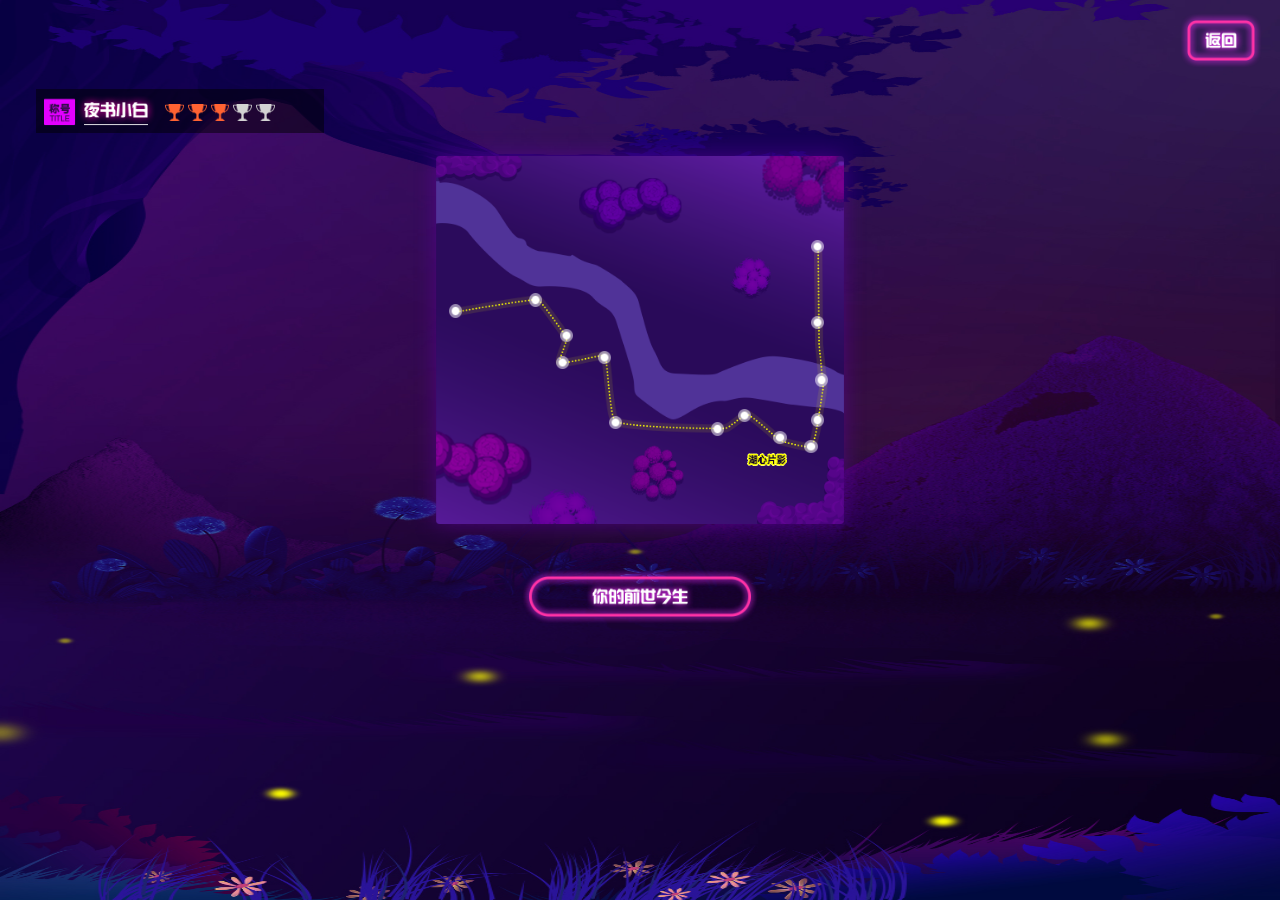
==== qianshi.html @ 1a5ada13 "夜书" ====
<!DOCTYPE html>
<html lang="en">
<head>
	<meta charset="UTF-8">
	<title>夜书纪念册</title>
	<meta name="viewport" content="width=device-width, initial-scale=1, minimum-scale=1, maximum-scale=1, user-scalable=no">
 	 <meta name="apple-mobile-web-app-capable" content="yes">
 	<meta name="apple-mobile-web-app-status-bar-style" content="black">
	<link rel="stylesheet" href="css/index.css">
	<script src="js/font.js"></script>
	<script src="js/jquery.min.js"></script>
	<script src="js/zepto.min.js"></script>
	<script src="js/index.js"></script>
	<script src="js/point.js"></script>
</head>
<body>
	<div class="album_background">
		<div class="backBtn back3"></div>
		<div class="qianshiBox">
			<div class="qianshiTitle">
				<div class="img">
					<img src="./images/chenhao.png" alt="">
				</div>
				<div class="star">
					<img src="./images/huang.png" alt="">
					<img src="./images/huang.png" alt="">
					<img src="./images/huang.png" alt="">
					<img src="./images/hui.png" alt="">
					<img src="./images/hui.png" alt="">
				</div>
			</div>
			<div class="qianshiContent">
				<img src="./images/point.png" alt="" class="point point1">
				<img src="./images/point.png" alt="" class="point point2">
				<img src="./images/point.png" alt="" class="point point3">
				<img src="./images/point.png" alt="" class="point point4">
				<img src="./images/point.png" alt="" class="point point5">
				<img src="./images/point.png" alt="" class="point point6">
				<img src="./images/point.png" alt="" class="point point7">
				<img src="./images/point.png" alt="" class="point point8">
				<img src="./images/point.png" alt="" class="point point9">
				<img src="./images/point.png" alt="" class="point point10">
				<img src="./images/point.png" alt="" class="point point11">
				<img src="./images/point.png" alt="" class="point point12">
				<img src="./images/point.png" alt="" class="point point13">
				<img src="./images/point.png" alt="" class="point point14">
				<img src="./images/p1.png" alt="" class="pointText pointText1">
				<img src="./images/p2.png" alt="" class="pointText pointText2">
				<img src="./images/p3.png" alt="" class="pointText pointText3">
				<img src="./images/p4.png" alt="" class="pointText pointText4">
				<img src="./images/p5.png" alt="" class="pointText pointText5">
				<img src="./images/p6.png" alt="" class="pointText pointText6">
				<img src="./images/p7.png" alt="" class="pointText pointText7">
				<img src="./images/p8.png" alt="" class="pointText pointText8">
				<img src="./images/p9.png" alt="" class="pointText pointText9">
				<img src="./images/p10.png" alt="" class="pointText pointText10">
				<img src="./images/p11.png" alt="" class="pointText pointText11">
				<img src="./images/p12.png" alt="" class="pointText pointText12">
				<img src="./images/p13.png" alt="" class="pointText pointText13">
				<img src="./images/p14.png" alt="" class="pointText14">
			</div>
		</div>
		<div class="album_btn_content">
			<div class="qianshiBtn"></div>
		</div>
	</div>
	<div class="qianshi_bg">
		<div class="qianshi_bg_logo">
			<img src="./images/success.png" alt="">
		</div>
		<div class="share_btn">
			<img src="./images/shareBtn2.png" alt="">
		</div>
	</div>
</body>
</html>
---- css/index.css ----
@charset "UTF-8";
@import url(style.css);
body{
    position: relative;
}
.index_background{
  width: 100%;
  height: 100%;
  background:url(../images/bg.jpg) no-repeat;
  background-size: 100% 100%;
}
.index_background .index_logo{
  width: 100%;
  height: 2.84rem;
  text-align: center;
}
.index_background .index_logo img{
  width: 7.73rem;
  height: 2.84rem;
  margin-top:3.5rem;
}
.btn_content{
  width: 100%;
  height: 2.84rem;
  text-align: center;
  margin:8rem auto 0;
}
.tourismBtn{
  width: 5.32rem;
  height: 1.24rem;
  background:url(../images/yeshuBtn.png) no-repeat;
  background-size: 100% 100%;
  margin: auto;
}
.albumBtn{
  width: 5.32rem;
  height: 1.24rem;
  background:url(../images/yeshuBtn2.png) no-repeat;
  background-size: 100% 100%;
  margin: auto;
  margin-bottom: 0.5rem;
}
.album_background{
  width: 100%;
  height: 100%;
  background:url(../images/bg.jpg) no-repeat;
  background-size: 100% 100%;
  position: fixed;
}
.backBtn{
    width:1.84rem;
    height: 1.24rem;
    background:url(../images/back.png) no-repeat;
    background-size: 100% 100%;
    position: absolute;
    right:0.4rem;
    top:0.3rem;
    z-index: 111;
}
.arrow_content .arrowBtn{
    width:0.94rem;
    height: 0.96rem;
    background:url(../images/arrow.png) no-repeat;
    background-size: 100% 100%;
    position: absolute;
    left:50%;
    margin-left: -0.47rem;
    bottom:0.5rem;
    animation:gogogo 1s infinite linear ;
    -webkit-animation:gogogo 1s infinite linear ;
}
@-webkit-keyframes gogogo {
  0%{
    bottom:0.5rem;
  }
  100%{
     bottom:0.2rem;
  }
}
@keyframes gogogo {
  0%{
    bottom:0.5rem;
  }
  100%{
     bottom:0.2rem;
  }
}
.album_content{
    width: auto;
    height: auto;
    padding:0.25rem 0.4rem;
    box-sizing: border-box;
    position: absolute;
    top: 0;
}
.album_box{
    width: auto;
    height: auto;
}
.album_box .album_box_title{
    width: 100%;
    padding: 0.25rem 0;
}
.album_box .album_box_title img{
    width: 2.81rem;
    height:0.71rem;
}
.album_box_content{
    width: 100%;
    height: 2.6rem;
    overflow: hidden;
}
.album_box_box{
    width: 4.8rem;
    height: 2.6rem;
    background:url(../images/tuBg.png) no-repeat;
    background-size: 100% 100%;
    float: left;
}
.album_box_box img{
    width: 4.8rem;
    height: 2.6rem;
}
.album_box_box:nth-of-type(2n){
    margin-left: 0.25rem;
}
.albumBox{
    width: 8.28rem;
    height: 7.6rem;
    background: url(../images/border.png);
    background-size: 100% 100%;
    margin: auto;
    position: absolute;
    left:50%;
    margin-left: -4.14rem;
    top:2.5rem;
}
.albumImg{
  width: 100%;
  text-align: center;
  margin-top: 0.8rem;
}
.albumTips{
  text-align: center;
  margin-top: 0.3rem;
}
.albumTips img{
  width: 7.2rem;
  height: 1.4rem;
}
.album_btn_content{
  width: 100%;
  height: 2.84rem;
  text-align: center;
  position: absolute;
  top: 12.8rem;
}
.album_btn_content .saveBtn{
  width: 5.32rem;
  height: 1.24rem;
  background:url(../images/saveBtn.png) no-repeat;
  background-size: 100% 100%;
  margin: auto;
  margin-bottom: 0.2rem;
}
.album_btn_content .shareBtn{
  width: 5.32rem;
  height: 1.24rem;
  background:url(../images/shareBtn.png) no-repeat;
  background-size: 100% 100%;
  margin: auto;
}
.album_bg{
   width: 100%;
   height: 100%;
   background:rgba(0, 0, 0, 0.5);
   background-size: 100% 100%;
   position: absolute;
   z-index: 11;
   display: none;
}
.album_bg_logo{
    width: 100%;
    height: 3.55rem;
    text-align: center;
}
.album_bg_logo img{
    width: 7.73rem;
    height: 3.55rem;
    margin-top:4.5rem;
}
.dui_btn{
    width: 100%;
    height: 0.48rem;
    text-align: center;
}
.dui_btn img{
    width: 1.26rem;
    height: 0.48rem;
    margin-top:4.5rem;
}
.qianshiTitle{
  width: 6.5rem;
  height:1rem;
  line-height: 1rem;
  background: rgba(0, 0, 0, 0.5);
  padding: 0.125rem 0.2rem;
  margin-left: 0.8rem;
}
.qianshiTitle .img img{
  width: 2.52rem;
  height: 0.71rem;
}
.qianshiTitle .img,.qianshiTitle .star{
  float: left;
}
.qianshiTitle .star{
  margin-left: 0.2rem;
}
.star img{
  width: 0.42rem;
  height: 0.4rem;
}
.qianshiBox{
  width: 100%;
  position: absolute;
  left:0;
  top:2rem;
}
.qianshiContent{
  width: 10.2rem;
  height:9.3rem;
  background: url(../images/xianlu.png);
  background-size: 100% 100%;
  margin: auto;
  position: relative;
}
.qianshiBtn{
  width: 5.32rem;
  height: 1.24rem;
  background:url(../images/qianshiBtn.png) no-repeat;
  background-size: 100% 100%;
  margin: auto;
  margin-bottom: 0.2rem;
}
.qianshi_bg{
  width: 100%;
  height: 100%;
  background:rgba(0, 0, 0, 0.5);
  background-size: 100% 100%;
  position: absolute;
  z-index: 11;
  display: none;
}
.qianshi_bg_logo{
   width: 100%;
   height: 9.297rem;
   text-align: center;
}
.qianshi_bg_logo img{
   width: 7.55rem;
   height: 9.297rem;
   margin-top:2.5rem;
}
.share_btn{
   width: 100%;
   height: 0.68rem;
   text-align: center;
}
.share_btn img{
   width: 3rem;
   height: 0.68rem;
   margin-top:2.5rem;
}
.qianshiContent .point{
  width: 0.3rem;
  height: 0.3rem;
}
.qianshiContent .point1{
  position: absolute;
  right: 0.95rem;
  top: 2.4rem;
}
.qianshiContent .point2{
  position: absolute;
  right: 0.95rem;
  top: 4.1rem;
}
.qianshiContent .point3{
  position: absolute;
  right: 0.87rem;
  top: 5.4rem;
}
.qianshiContent .point4{
  position: absolute;
  right: 0.95rem;
  top: 6.3rem;
}
.qianshiContent .point5{
  position: absolute;
  right: 1.1rem;
  top: 6.9rem;
}
.qianshiContent .point6{
  position: absolute;
  right: 1.8rem;
  top: 6.7rem;
}
.qianshiContent .point7{
  position: absolute;
  right: 2.6rem;
  top: 6.2rem;
}
.qianshiContent .point8{
  position: absolute;
  right: 3.2rem;
  top: 6.5rem;
}
.qianshiContent .point9{
  position: absolute;
  left: 4.4rem;
  top: 6.35rem;
}
.qianshiContent .point10{
  position: absolute;
  left: 4.15rem;
  top: 4.9rem;
}
.qianshiContent .point11{
  position: absolute;
  left: 3.2rem;
  top: 5rem;
}
.qianshiContent .point12{
  position: absolute;
  left: 2.6rem;
  top: 3.6rem;
}
.qianshiContent .point13{
  position: absolute;
  left: 3.3rem;
  top: 4.4rem;
}
.qianshiContent .point14{
  position: absolute;
  left: 0.8rem;
  top: 3.85rem;
}
.qianshiContent .pointText{
  width: 0.89rem;
  height: 0.29rem;
}
.qianshiContent .pointText1{
  position: absolute;
  right: 1.4rem;
  top: 2.4rem;
  display: none;
}
.qianshiContent .pointText2{
  position: absolute;
  right: 1.4rem;
  top: 4.1rem;
  display: none;
}
.qianshiContent .pointText3{
  position: absolute;
  right: 1.32rem;
  top: 5.4rem;
  display: none;
}
.qianshiContent .pointText4{
  position: absolute;
  right:1.35rem;
  top: 6.2rem;
  display: none;
}
.qianshiContent .pointText5{
  position: absolute;
  right: 0.6rem;
  top: 7.3rem;
  display: none;
}
.qianshiContent .pointText6{
  position: absolute;
  right: 1.8rem;
  top: 7.2rem;
}
.qianshiContent .pointText7{
  position: absolute;
  right: 2.3rem;
  top: 5.8rem;
  display: none;
}
.qianshiContent .pointText8{
  position: absolute;
  right: 3rem;
  top: 6.9rem;
  display: none;
}
.qianshiContent .pointText9{
  position: absolute;
  left: 4rem;
  top: 6.8rem;
  display: none;
}
.qianshiContent .pointText10{
  position: absolute;
  left: 4.6rem;
  top: 4.9rem;
  display: none;
}
.qianshiContent .pointText11{
  position: absolute;
  left: 2.6rem;
  top: 5.4rem;
  display: none;
}
.qianshiContent .pointText12{
  position: absolute;
  left: 2.3rem;
  top: 4.4rem;
  display: none;
}
.qianshiContent .pointText13{
  position: absolute;
  left: 2.95rem;
  top: 3.6rem;
  display: none;
}
.qianshiContent .pointText14{
  width: 1.05rem;
  height: 0.29rem;
  position: absolute;
  left: 0.5rem;
  top: 4.25rem;
  display: none;
}
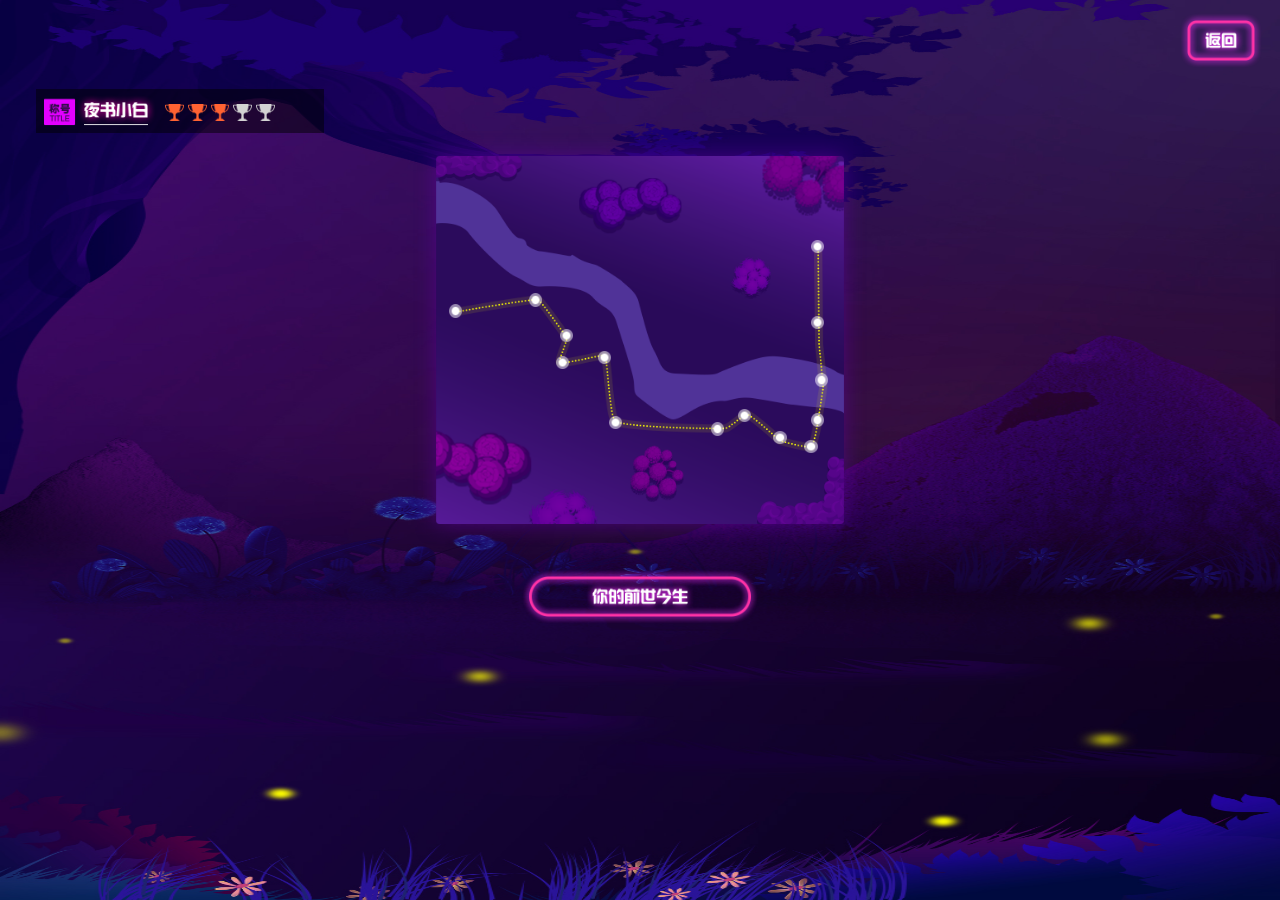
==== commit a9047f6e: "修改111" ====
--- a/qianshi.html
+++ b/qianshi.html
@@ -10,6 +10,7 @@
 	<script src="js/font.js"></script>
 	<script src="js/jquery.min.js"></script>
 	<script src="js/zepto.min.js"></script>
+	<script src="js/jweixin.js"></script>
 	<script src="js/index.js"></script>
 	<script src="js/point.js"></script>
 </head>
--- a/css/index.css
+++ b/css/index.css
@@ -116,10 +116,13 @@
     background:url(../images/tuBg.png) no-repeat;
     background-size: 100% 100%;
     float: left;
+    text-align: center;
 }
 .album_box_box img{
-    width: 4.8rem;
-    height: 2.6rem;
+    width: auto;
+    height: auto;
+    max-width: 4.8rem;
+    max-height: 2.6rem;
 }
 .album_box_box:nth-of-type(2n){
     margin-left: 0.25rem;
@@ -140,6 +143,12 @@
   text-align: center;
   margin-top: 0.8rem;
 }
+.albumImg img{
+  max-width: 7.2rem;
+  max-height: 4rem;
+  width: auto;
+  height: auto;
+}
 .albumTips{
   text-align: center;
   margin-top: 0.3rem;
@@ -333,13 +342,13 @@
 }
 .qianshiContent .point12{
   position: absolute;
+  left: 3.3rem;
+  top: 4.4rem;
+}
+.qianshiContent .point13{
+  position: absolute;
   left: 2.6rem;
   top: 3.6rem;
-}
-.qianshiContent .point13{
-  position: absolute;
-  left: 3.3rem;
-  top: 4.4rem;
 }
 .qianshiContent .point14{
   position: absolute;
@@ -384,6 +393,7 @@
   position: absolute;
   right: 1.8rem;
   top: 7.2rem;
+  display: none;
 }
 .qianshiContent .pointText7{
   position: absolute;
@@ -423,8 +433,8 @@
 }
 .qianshiContent .pointText13{
   position: absolute;
-  left: 2.95rem;
-  top: 3.6rem;
+  left: 2.35rem;
+  top: 3.2rem;
   display: none;
 }
 .qianshiContent .pointText14{
